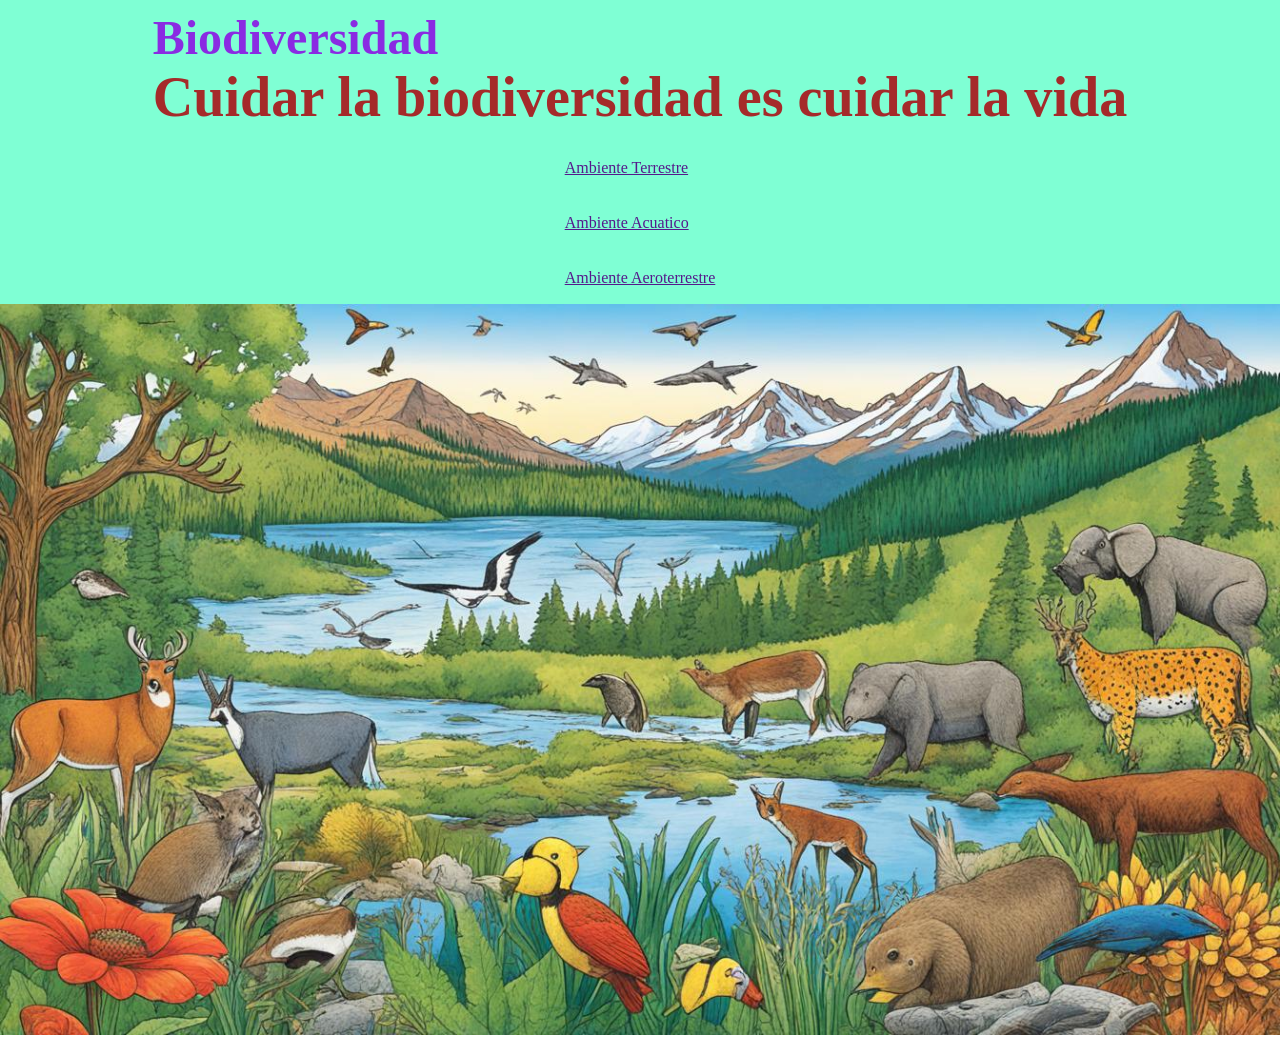
==== index.html @ 3d91c4d7 "primer commit" ====
<!DOCTYPE html>
<html lang="en">

<head>
    <meta charset="UTF-8">
    <meta name="viewport" content="width=device-width, initial-scale=1.0">
    <title>Document</title>
    <link rel="stylesheet" href="style.css">
</head>

<body>
    <header>
        <div class="marca">
            <h1>Biodiversidad</h1>
            <h3>Cuidar la biodiversidad es cuidar la vida</h3>
        </div>
        <nav>
            <ul>
                <li><a href="">Ambiente Terrestre</a></li>
                <li><a href="">Ambiente Acuatico</a></li>
                <li><a href="">Ambiente Aeroterrestre</a></li>
            </ul>
        </nav>
    </header>
    <main>
        <section>
            <img src="./assets/diversidad-de-flora-y-fauna-en-un-ecosistema-1.jpg" alt="Biodiversidad">
        </section>
    </main>
</body>

</html>
---- style.css ----
*{
    margin: 0;
    padding: 0;
    box-sizing: border-box;
}
h1 {
    font-size: 3rem;
    color: blueviolet;
}

h2 {
    font-size: 2rem;
    color: blue;
    font-size: 8rem;
    font-weight: 800;
}


header {
    display: flex;
    flex-direction: column;
    align-items: center;
    font-size: 3rem;
    color: brown;
    background-color: aquamarine;
    padding: 10px 20px;
    width: 100vw;
}
li{
    list-style: none;
}
a{
    font-size: 1rem;
}
img{
    width: 100vw;
}
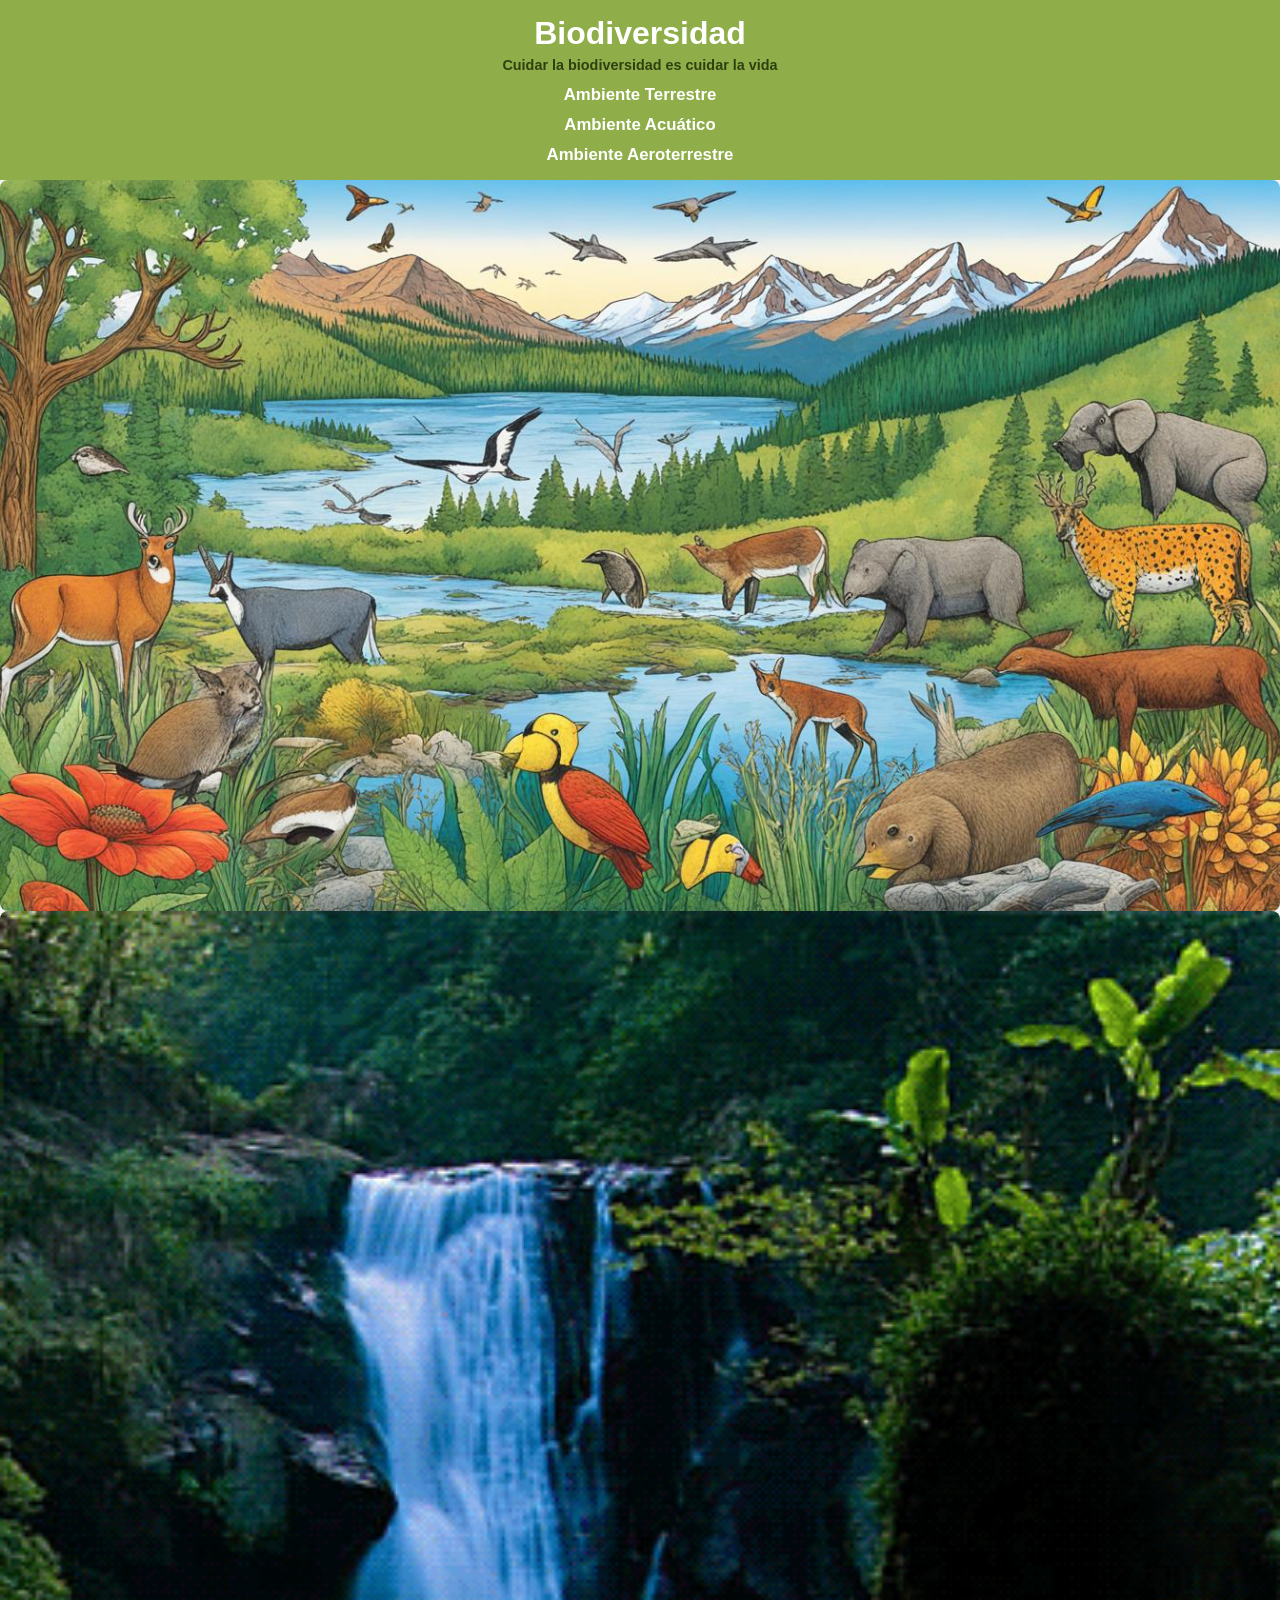
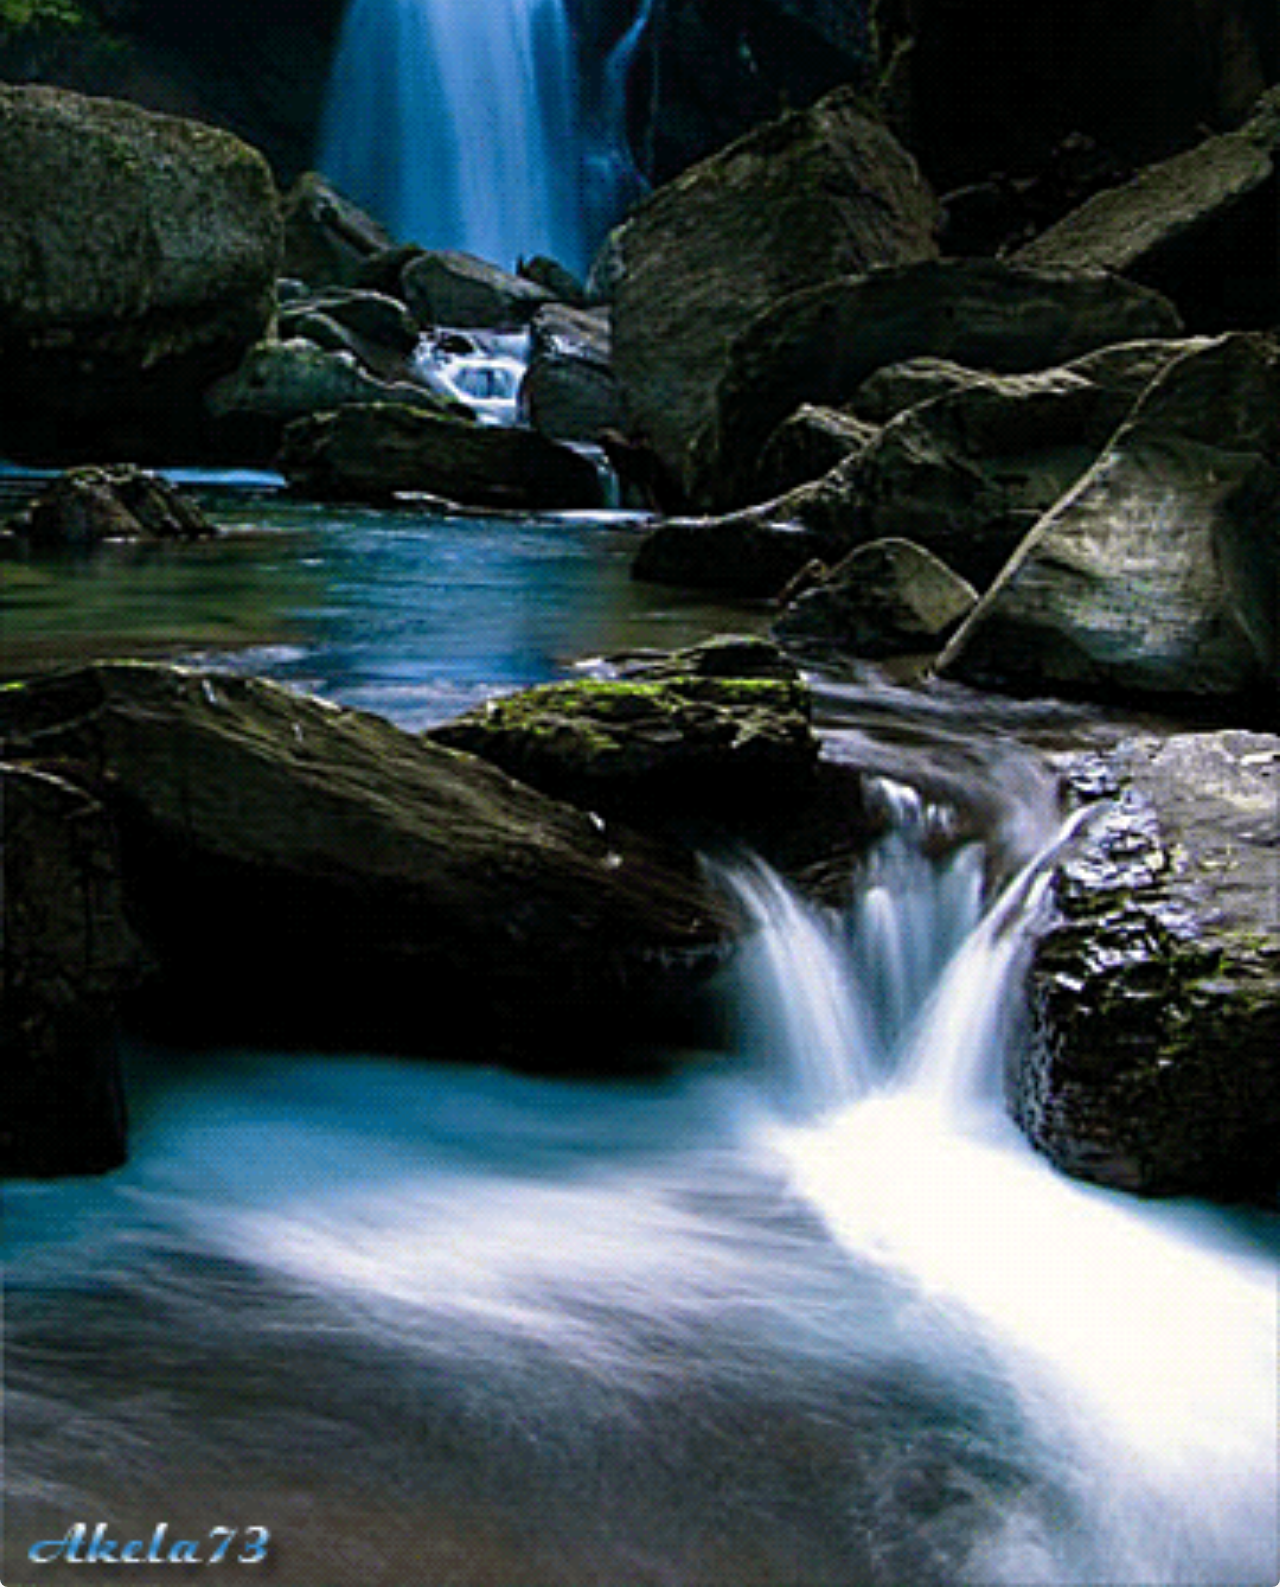
==== commit 9461c30c: "actualizo pagina" ====
--- a/index.html
+++ b/index.html
@@ -1,13 +1,11 @@
 <!DOCTYPE html>
-<html lang="en">
-
+<html lang="es">
 <head>
     <meta charset="UTF-8">
     <meta name="viewport" content="width=device-width, initial-scale=1.0">
-    <title>Document</title>
+    <title>Biodiversidad</title>
     <link rel="stylesheet" href="style.css">
 </head>
-
 <body>
     <header>
         <div class="marca">
@@ -15,18 +13,23 @@
             <h3>Cuidar la biodiversidad es cuidar la vida</h3>
         </div>
         <nav>
-            <ul>
-                <li><a href="">Ambiente Terrestre</a></li>
-                <li><a href="">Ambiente Acuatico</a></li>
-                <li><a href="">Ambiente Aeroterrestre</a></li>
-            </ul>
-        </nav>
+    <ul>
+        <li><a href="terrestre.html">Ambiente Terrestre</a></li>
+        <li><a href="acuatico.html">Ambiente Acuático</a></li>
+        <li><a href="aeroterrestre.html">Ambiente Aeroterrestre</a></li>
+    </ul>
+</nav>
     </header>
+
     <main>
-        <section>
-            <img src="./assets/diversidad-de-flora-y-fauna-en-un-ecosistema-1.jpg" alt="Biodiversidad">
+        <!-- Imagen principal de Biodiversidad -->
+        <section class="banner-principal">
+            <img class="img-biodiversidad" src="./assets/diversidad-de-flora-y-fauna-en-un-ecosistema-1.jpg" alt="Biodiversidad">
+
+    <!-- Nueva imagen de la cascada -->
+    <img class="img-biodiversidad" src="./assets/cascada1.gif" alt="Paisaje de cascada y ecosistema">
         </section>
     </main>
 </body>
+</html>
 
-</html>
--- a/style.css
+++ b/style.css
@@ -1,37 +1,143 @@
-*{
+* {
+    box-sizing: border-box;
     margin: 0;
     padding: 0;
-    box-sizing: border-box;
-}
-h1 {
-    font-size: 3rem;
-    color: blueviolet;
 }
 
-h2 {
-    font-size: 2rem;
-    color: blue;
-    font-size: 8rem;
-    font-weight: 800;
+body {
+    font-family: Arial, sans-serif;
+    background-color: #f4f4f4;
 }
 
+/* Encabezado */
+header {
+    background-color: #8fae49;
+    padding: 15px;
+    text-align: center;
+}
 
-header {
+header h1 {
+    color: #ffffff;
+    margin-bottom: 5px;
+}
+
+header h3 {
+    color: #2e4010;
+    font-size: 0.9rem;
+}
+
+/* Enlaces del menú apilados uno arriba del otro */
+nav ul {
+    list-style: none;
+    margin-top: 12px;
     display: flex;
     flex-direction: column;
     align-items: center;
-    font-size: 3rem;
-    color: brown;
-    background-color: aquamarine;
-    padding: 10px 20px;
+    gap: 10px;
+    padding: 0;
+}
+
+nav a {
+    color: #ffffff;
+    text-decoration: none;
+    font-weight: bold;
+    font-size: 1.05rem;
+}
+
+nav a:hover {
+    text-decoration: underline;
+}
+
+/* Imagen principal de Biodiversidad grande y adaptable */
+.banner-principal {
+    width: 100%;
+    padding: 15px;
+    text-align: center;
+}
+
+.img-biodiversidad {
     width: 100vw;
+    border-radius: 8px;
+    display: block;
+}/* Estilos para las páginas de detalle y listas con flechas */
+.contenido-detalle {
+    max-width: 900px;
+    margin: 30px auto;
+    padding: 20px;
+    background: #ffffff;
+    border-radius: 8px;
 }
-li{
+
+.contenido-detalle img {
+    width: 100%;
+    height: auto;
+    border-radius: 6px;
+    margin-bottom: 20px;
+}
+
+.texto-explicativo h2 {
+    color: #2e4010;
+    margin-bottom: 10px;
+}
+
+.texto-explicativo p {
+    line-height: 1.6;
+    color: #333333;
+    margin-bottom: 15px;
+}
+
+.lista-flechas-css {
     list-style: none;
+    padding: 0;
 }
-a{
-    font-size: 1rem;
+
+.lista-flechas-css li {
+    position: relative;
+    padding-left: 28px;
+    margin-bottom: 22px; /* Espacio separado entre cada característica */
+    line-height: 1.6;
+    color: #333333;
 }
-img{
-    width: 100vw;
-}+
+.lista-flechas-css li::before {
+    content: "➔";
+    position: absolute;
+    left: 0;
+    color: #c94a29; /* Color de la flecha */
+    font-weight: bold;
+}
+/* Estilos para que la imagen principal se adapte al ancho completo en móviles */
+.banner-principal {
+  width: 100%;
+  padding: 0;
+  margin: 0;
+  text-align: center;
+}
+
+.img-biodiversidad {
+  width: 100%;
+  height: auto;
+  display: block;
+}
+/* Ajustes para el modo celular */
+html, body {
+  height: 100%;
+  margin: 0;
+  padding: 0;
+}
+
+body {
+  display: flex;
+  flex-direction: column;
+  justify-content: flex-start; /* Mantiene todo alineado arriba */
+  align-items: stretch;
+}
+
+/* Contenedor principal de la imagen */
+.banner-principal {
+  width: 100%;
+  padding: 0;
+  margin: 0;
+  text-align: center;
+}
+
